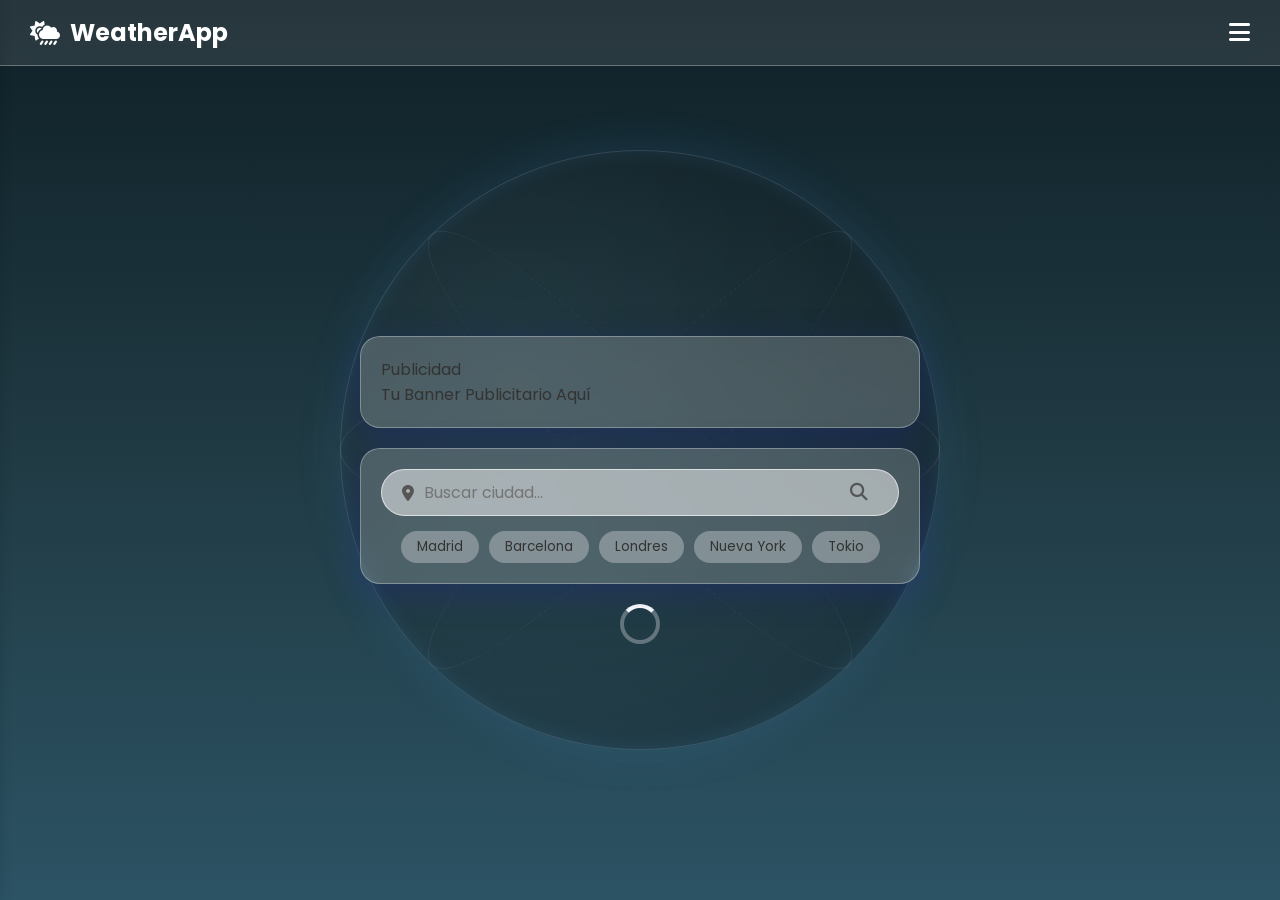
==== index.html @ bf1e63ce "Add files via upload" ====
<!DOCTYPE html>
<html lang="es">

<head>
    <meta charset="UTF-8">
    <meta name="viewport" content="width=device-width, initial-scale=1.0">
    <!-- SEO Meta Tags -->
    <meta name="description" content="Weather Dashboard Pro - Consulta el clima actual, pronóstico y guarda tus ciudades favoritas. Aplicación del clima funcional y profesional.">
    <meta name="keywords" content="clima, weather, pronóstico, meteorología, tiempo actual, dashboard, aplicación del clima">
    <meta name="author" content="Weather Dashboard Pro Team">
    <meta name="robots" content="index, follow">

    <!-- Bing Webmaster Tools Verification -->
    <meta name="msvalidate.01" content="A_PLACEHOLDER_BING_VERIFICATION_CODE" />

    <!-- Open Graph (LinkedIn, Facebook, etc.) -->
    <meta property="og:title" content="Weather Dashboard Pro">
    <meta property="og:description" content="Consulta el clima actual y guarda tus ciudades favoritas con esta aplicación profesional del tiempo.">
    <meta property="og:type" content="website">
    <meta property="og:url" content="https://tu-dominio.com/">
    <meta property="og:image" content="https://tu-dominio.com/banner-og.png">

    <!-- Twitter Cards -->
    <meta name="twitter:card" content="summary_large_image">
    <meta name="twitter:title" content="Weather Dashboard Pro">
    <meta name="twitter:description" content="Consulta el clima actual y guarda tus ciudades con nuestra aplicación.">

    <title>Weather Dashboard Pro | El Clima Actual</title>

    <!-- Google Analytics Placeholder -->
    <script async src="https://www.googletagmanager.com/gtag/js?id=G-XXXXXXXXXX"></script>
    <script>
      window.dataLayer = window.dataLayer || [];
      function gtag(){dataLayer.push(arguments);}
      gtag('js', new Date());
      gtag('config', 'G-XXXXXXXXXX');
    </script>

    <!-- Fonts -->
    <link rel="preconnect" href="https://fonts.googleapis.com">
    <link rel="preconnect" href="https://fonts.gstatic.com" crossorigin>
    <link
        href="https://fonts.googleapis.com/css2?family=Inter:wght@300;400;600;700&family=Poppins:wght@300;400;600;700&display=swap"
        rel="stylesheet">
    <!-- FontAwesome -->
    <link rel="stylesheet" href="https://cdnjs.cloudflare.com/ajax/libs/font-awesome/6.4.0/css/all.min.css">
    <!-- CSS -->
    <link rel="stylesheet" href="style.css">
</head>

<body>
    <div class="background-gradient"></div>

    <!-- Rotating Earth Background -->
    <div class="earth-container">
        <div class="earth">
            <div class="earth-lines">
                <div class="earth-line"></div>
                <div class="earth-line"></div>
                <div class="earth-line"></div>
                <div class="earth-line"></div>
            </div>
        </div>
    </div>

    <!-- Header / Navbar -->
    <header class="glass-header">
        <div class="logo">
            <i class="fa-solid fa-cloud-sun-rain" aria-hidden="true"></i> WeatherApp
        </div>
        <button id="menu-btn" class="menu-btn" aria-label="Abrir menú de navegación">
            <i class="fa-solid fa-bars" aria-hidden="true"></i>
        </button>
    </header>

    <!-- Sidebar Navigation -->
    <nav aria-label="Navegación principal">
        <aside id="sidebar" class="sidebar">
            <div class="sidebar-header">
                <h3>Menú</h3>
                <button id="close-sidebar" aria-label="Cerrar menú"><i class="fa-solid fa-xmark" aria-hidden="true"></i></button>
            </div>
            <ul class="sidebar-links">
                <li><a href="index.html" class="nav-link active" data-target="home-section" title="Inicio"><i class="fa-solid fa-house" aria-hidden="true"></i>
                        Inicio</a></li>
                <li><a href="#" class="nav-link" data-target="saved-section" title="Ciudades guardadas"><i class="fa-solid fa-heart" aria-hidden="true"></i> Guardados</a>
                </li>
                <li><a href="#" class="nav-link" data-target="settings-section" title="Configuración de la app"><i class="fa-solid fa-gear" aria-hidden="true"></i>
                        Configuración</a></li>
                <li><a href="about.html" class="nav-link-external" title="Acerca de nosotros"><i class="fa-solid fa-circle-info" aria-hidden="true"></i> Acerca
                        de</a></li>
                <li><a href="contact.html" class="nav-link-external" title="Contacto"><i class="fa-solid fa-envelope" aria-hidden="true"></i> Contacto</a></li>
            </ul>
        </aside>
    </nav>
    <div id="overlay" class="overlay hidden"></div>

    <main class="container">

        <!-- SECTION: HOME -->
        <section id="home-section" class="app-section">

            <!-- Banner Publicitario Top -->
            <div class="ad-banner glass-card" aria-label="Espacio publicitario superior">
                <span class="ad-label">Publicidad</span>
                <p>Tu Banner Publicitario Aquí</p>
                <!-- Aquí iría el script de Adsense -->
            </div>

            <div class="glass-card search-card">
                <div class="search-box">
                    <i class="fa-solid fa-location-dot" aria-hidden="true"></i>
                    <input type="text" id="city-input" placeholder="Buscar ciudad..." aria-label="Campo de búsqueda de ciudad">
                    <button id="search-btn" aria-label="Buscar clima de la ciudad"><i class="fa-solid fa-magnifying-glass" aria-hidden="true"></i></button>
                </div>

                <!-- Quick Access Chips -->
                <div class="quick-access">
                    <span class="chip" data-city="Madrid">Madrid</span>
                    <span class="chip" data-city="Barcelona">Barcelona</span>
                    <span class="chip" data-city="Londres">Londres</span>
                    <span class="chip" data-city="Nueva York">Nueva York</span>
                    <span class="chip" data-city="Tokio">Tokio</span>
                </div>

                <p id="error-message" class="error-msg"></p>
            </div>

            <div id="weather-container" class="weather-container hidden">
                <div class="glass-card current-weather">
                    <div class="weather-header">
                        <h2 id="city-name">Madrid, ES</h2>
                        <button id="save-btn" class="save-btn" aria-label="Guardar ciudad"><i class="fa-regular fa-heart" aria-hidden="true"></i></button>
                    </div>
                    <p id="date">Lunes, 10 Feb 2026</p>
                    <div class="weather-main">
                        <div class="weather-icon">
                            <i id="weather-icon-i" class="fa-solid fa-sun"></i>
                        </div>
                        <div class="temperature">
                            <h1 id="temp">22°C</h1>
                            <p id="description">Cielo despejado</p>
                        </div>
                    </div>
                </div>

                <div class="property-grid">
                    <div class="glass-card property-card">
                        <i class="fa-solid fa-droplet"></i>
                        <div class="property-info">
                            <span class="property-value" id="humidity">45%</span>
                            <span class="property-label">Humedad</span>
                        </div>
                    </div>
                    <div class="glass-card property-card">
                        <i class="fa-solid fa-wind"></i>
                        <div class="property-info">
                            <span class="property-value" id="wind">12 km/h</span>
                            <span class="property-label">Viento</span>
                        </div>
                    </div>
                    <div class="glass-card property-card">
                        <i class="fa-solid fa-temperature-three-quarters"></i>
                        <div class="property-info">
                            <span class="property-value" id="feels-like">24°C</span>
                            <span class="property-label">Sensación</span>
                        </div>
                    </div>
                </div>
            </div>

            <div id="loader" class="loader hidden">
                <div class="spinner"></div>
            </div>
        </section>

        <!-- SECTION: SAVED CITIES -->
        <section id="saved-section" class="app-section hidden">
            <div class="glass-card">
                <h2><i class="fa-solid fa-heart"></i> Ciudades Guardadas</h2>
                <div id="saved-list" class="saved-list">
                    <p class="empty-msg">No tienes ciudades guardadas aún.</p>
                </div>
            </div>
        </section>

        <!-- SECTION: SETTINGS -->
        <section id="settings-section" class="app-section hidden">
            <div class="glass-card">
                <h2><i class="fa-solid fa-gear"></i> Configuración</h2>
                <div class="setting-item">
                    <span>Unidad de temperatura</span>
                    <button id="unit-toggle" class="unit-btn">
                        <span id="unit-label">Celsius (°C)</span>
                        <i class="fa-solid fa-repeat"></i>
                    </button>
                </div>
            </div>
        </section>

    </main>

    <!-- Chatbot Tawk.to Embedded Code -->
    <script type="text/javascript">
        var Tawk_API=Tawk_API||{}, Tawk_LoadStart=new Date();
        (function(){
        var s1=document.createElement("script"),s0=document.getElementsByTagName("script")[0];
        s1.async=true;
        s1.src='https://embed.tawk.to/6500000placeholder/default'; /* Cambiar id por uno de tawk.to real */
        s1.charset='UTF-8';
        s1.setAttribute('crossorigin','*');
        s0.parentNode.insertBefore(s1,s0);
        })();
    </script>
    <!-- End Tawk.to Embedded Code -->

    <script src="script.js"></script>
</body>

</html>
---- style.css ----
:root {
    --primary-font: 'Poppins', sans-serif;
    --text-color: #333;
    --text-color-light: #fff;
    --glass-bg: rgba(255, 255, 255, 0.2);
    --glass-border: rgba(255, 255, 255, 0.3);
    --glass-shadow: 0 8px 32px 0 rgba(31, 38, 135, 0.37);
    --accent-color: #ff6b6b;
}

* {
    margin: 0;
    padding: 0;
    box-sizing: border-box;
}

body {
    font-family: var(--primary-font);
    min-height: 100vh;
    display: flex;
    justify-content: center;
    align-items: center;
    overflow-x: hidden;
    position: relative;
    color: var(--text-color);
}

.background-gradient {
    position: fixed;
    top: 0;
    left: 0;
    width: 100%;
    height: 100%;
    /* Formal Dark Weather Theme */
    background: radial-gradient(circle at center, #1a2a6c, #b21f1f, #fdbb2d);
    /* Fallback */
    background: linear-gradient(to bottom, #0f2027, #203a43, #2c5364);
    /* Deep Deep Blue */
    z-index: -2;
}

/* Rotating Earth Animation (CSS Wireframe) */
.earth-container {
    position: fixed;
    top: 50%;
    left: 50%;
    transform: translate(-50%, -50%);
    width: 600px;
    height: 600px;
    z-index: -1;
    opacity: 0.6;
    pointer-events: none;
}

.earth {
    width: 100%;
    height: 100%;
    border-radius: 50%;
    background: radial-gradient(circle at 30% 30%, rgba(255, 255, 255, 0.05), rgba(0, 0, 0, 0.5));
    box-shadow: 0 0 50px rgba(79, 172, 254, 0.2), inset 0 0 20px rgba(79, 172, 254, 0.2);
    position: relative;
    animation: pulseGlow 5s infinite alternate;
}

.earth::before,
.earth::after {
    content: '';
    position: absolute;
    top: 0;
    left: 0;
    right: 0;
    bottom: 0;
    border-radius: 50%;
    border: 1px solid rgba(255, 255, 255, 0.1);
    background: transparent;
}

/* Longitude/Latitude Lines Simulation */
.earth-lines {
    position: absolute;
    top: 0;
    left: 0;
    width: 100%;
    height: 100%;
    border-radius: 50%;
    animation: rotateEarth 60s linear infinite;
    transform-style: preserve-3d;
}

.earth-line {
    position: absolute;
    border: 1px solid rgba(255, 255, 255, 0.15);
    border-radius: 50%;
}

/* Equator */
.earth-line:nth-child(1) {
    top: 0;
    left: 0;
    right: 0;
    bottom: 0;
    transform: rotateX(75deg);
}

.earth-line:nth-child(2) {
    top: 0;
    left: 0;
    right: 0;
    bottom: 0;
    transform: rotateX(75deg) rotateY(45deg);
}

.earth-line:nth-child(3) {
    top: 0;
    left: 0;
    right: 0;
    bottom: 0;
    transform: rotateX(75deg) rotateY(90deg);
}

.earth-line:nth-child(4) {
    top: 0;
    left: 0;
    right: 0;
    bottom: 0;
    transform: rotateX(75deg) rotateY(135deg);
}

@keyframes rotateEarth {
    from {
        transform: rotate(0deg);
    }

    to {
        transform: rotate(360deg);
    }
}

@keyframes pulseGlow {
    from {
        box-shadow: 0 0 30px rgba(79, 172, 254, 0.1);
    }

    to {
        box-shadow: 0 0 60px rgba(79, 172, 254, 0.3);
    }
}

/* Header */
.glass-header {
    position: fixed;
    top: 0;
    left: 0;
    width: 100%;
    padding: 15px 30px;
    display: flex;
    justify-content: space-between;
    align-items: center;
    background: rgba(255, 255, 255, 0.1);
    backdrop-filter: blur(10px);
    z-index: 100;
    border-bottom: 1px solid var(--glass-border);
}

.logo {
    font-size: 1.5rem;
    font-weight: 700;
    color: #fff;
    display: flex;
    align-items: center;
    gap: 10px;
}

/* Sections & Transitions */
.app-section {
    display: block;
    animation: fadeIn 0.5s ease;
}

.app-section.hidden {
    display: none;
}

/* Favorites Button */
.weather-header {
    display: flex;
    justify-content: center;
    align-items: center;
    gap: 15px;
    position: relative;
}

.save-btn {
    background: transparent;
    border: none;
    font-size: 1.5rem;
    cursor: pointer;
    color: rgba(255, 255, 255, 0.6);
    transition: all 0.3s ease;
}

.save-btn:hover {
    transform: scale(1.1);
    color: #ff6b6b;
}

.save-btn.saved i {
    font-weight: 900;
    /* fa-solid */
    color: #ff6b6b;
}

/* Saved List */
.saved-list {
    margin-top: 20px;
    display: flex;
    flex-direction: column;
    gap: 10px;
}

.saved-item {
    background: rgba(255, 255, 255, 0.2);
    padding: 15px;
    border-radius: 10px;
    display: flex;
    justify-content: space-between;
    align-items: center;
    cursor: pointer;
    transition: background 0.3s ease;
}

.saved-item:hover {
    background: rgba(255, 255, 255, 0.4);
}

.saved-item span {
    font-weight: 600;
}

.delete-btn {
    background: transparent;
    border: none;
    color: #d32f2f;
    cursor: pointer;
    font-size: 1.1rem;
    padding: 5px;
}

.empty-msg {
    text-align: center;
    opacity: 0.7;
    margin-top: 20px;
}

/* Settings */
.setting-item {
    display: flex;
    justify-content: space-between;
    align-items: center;
    margin-top: 20px;
    background: rgba(255, 255, 255, 0.2);
    padding: 15px;
    border-radius: 10px;
}

.unit-btn {
    background: var(--accent-color);
    border: none;
    color: white;
    padding: 8px 15px;
    border-radius: 20px;
    cursor: pointer;
    display: flex;
    align-items: center;
    gap: 8px;
    font-family: var(--primary-font);
    transition: transform 0.2s ease;
}

.unit-btn:hover {
    transform: scale(1.05);
}

/* About Overlay */
.about-card {
    text-align: center;
}

.about-card p {
    margin: 10px 0;
}

.social-links {
    margin-top: 20px;
    display: flex;
    justify-content: center;
    gap: 20px;
}

.social-links a {
    color: #333;
    font-size: 1.5rem;
    transition: color 0.3s ease;
}

.social-links a:hover {
    color: var(--accent-color);
}

.menu-btn {
    background: transparent;
    border: none;
    color: #fff;
    font-size: 1.5rem;
    cursor: pointer;
}

/* Sidebar */
.sidebar {
    position: fixed;
    top: 0;
    left: -280px;
    width: 280px;
    height: 100%;
    background: rgba(255, 255, 255, 0.9);
    backdrop-filter: blur(15px);
    z-index: 200;
    transition: left 0.3s ease;
    box-shadow: 2px 0 10px rgba(0, 0, 0, 0.1);
    padding: 20px;
}

.sidebar.active {
    left: 0;
}

.sidebar-header {
    display: flex;
    justify-content: space-between;
    align-items: center;
    margin-bottom: 40px;
}

.sidebar-header h3 {
    font-size: 1.5rem;
    color: #333;
}

.sidebar-header button {
    background: transparent;
    border: none;
    font-size: 1.5rem;
    cursor: pointer;
    color: #333;
}

.sidebar-links {
    list-style: none;
}

.sidebar-links li {
    margin-bottom: 20px;
}

.sidebar-links a {
    text-decoration: none;
    color: #555;
    font-size: 1.1rem;
    display: flex;
    align-items: center;
    gap: 15px;
    padding: 10px;
    border-radius: 10px;
    transition: all 0.3s ease;
}

.sidebar-links a:hover,
.sidebar-links a.active {
    background: var(--accent-color);
    color: #fff;
}

.overlay {
    position: fixed;
    top: 0;
    left: 0;
    width: 100%;
    height: 100%;
    background: rgba(0, 0, 0, 0.4);
    z-index: 150;
    opacity: 1;
    transition: opacity 0.3s ease;
}

.overlay.hidden {
    opacity: 0;
    pointer-events: none;
}

.container {
    width: 100%;
    max-width: 600px;
    /* Increased max-width slightly */
    padding: 20px;
    z-index: 1;
    margin-top: 80px;
    /* Space for fixed header */
}

.glass-card {
    background: var(--glass-bg);
    backdrop-filter: blur(10px);
    -webkit-backdrop-filter: blur(10px);
    border-radius: 20px;
    border: 1px solid var(--glass-border);
    box-shadow: var(--glass-shadow);
    padding: 20px;
    margin-bottom: 20px;
    transition: transform 0.3s ease, box-shadow 0.3s ease;
}

.glass-card:hover {
    transform: translateY(-5px);
    box-shadow: 0 12px 40px 0 rgba(31, 38, 135, 0.45);
}

/* Search Box */
.search-card {
    display: flex;
    flex-direction: column;
    align-items: center;
}

.search-box {
    display: flex;
    align-items: center;
    width: 100%;
    background: rgba(255, 255, 255, 0.5);
    border-radius: 30px;
    padding: 10px 20px;
    border: 1px solid rgba(255, 255, 255, 0.6);
}

.search-box i {
    color: #555;
    margin-right: 10px;
}

.search-box input {
    border: none;
    outline: none;
    background: transparent;
    flex-grow: 1;
    font-size: 1rem;
    font-family: var(--primary-font);
    color: #333;
}

.search-box button {
    background: transparent;
    border: none;
    cursor: pointer;
    font-size: 1.1rem;
    color: #555;
    transition: color 0.3s ease;
}

.search-box button:hover {
    color: var(--accent-color);
}

/* Quick Access Chips */
.quick-access {
    display: flex;
    flex-wrap: wrap;
    gap: 10px;
    margin-top: 15px;
    justify-content: center;
}

.chip {
    background: rgba(255, 255, 255, 0.3);
    padding: 5px 15px;
    border-radius: 20px;
    font-size: 0.85rem;
    cursor: pointer;
    transition: all 0.3s ease;
    border: 1px solid transparent;
}

.chip:hover {
    background: rgba(255, 255, 255, 0.6);
    transform: translateY(-2px);
    border-color: #fff;
}

.error-msg {
    color: #d32f2f;
    font-size: 0.9rem;
    margin-top: 10px;
    display: none;
    animation: fadeIn 0.3s ease;
}

/* Weather Display */
.weather-container {
    animation: slideUpFade 0.8s ease forwards;
}

.hidden {
    display: none;
}

.current-weather {
    text-align: center;
    color: var(--text-color);
}

.weather-header h2 {
    font-weight: 600;
    font-size: 1.8rem;
}

.weather-header p {
    font-size: 0.9rem;
    opacity: 0.8;
}

.weather-main {
    margin-top: 20px;
    display: flex;
    flex-direction: column;
    align-items: center;
}

.weather-icon i {
    font-size: 4rem;
    margin-bottom: 10px;
    color: #fff;
    /* Icon color can be dynamic */
    text-shadow: 0 4px 8px rgba(0, 0, 0, 0.2);
}

.temperature h1 {
    font-size: 4rem;
    font-weight: 700;
    line-height: 1;
}

.temperature p {
    font-size: 1.2rem;
    text-transform: capitalize;
    margin-top: 5px;
}

/* Grid Layout for details */
.property-grid {
    display: grid;
    grid-template-columns: repeat(3, 1fr);
    gap: 15px;
}

.property-card {
    display: flex;
    flex-direction: column;
    align-items: center;
    justify-content: center;
    padding: 15px;
    text-align: center;
    margin-bottom: 0;
    /* Override default margin */
}

.property-card i {
    font-size: 1.5rem;
    margin-bottom: 8px;
    color: #555;
}

.property-value {
    font-weight: 600;
    font-size: 1.1rem;
    display: block;
}

.property-label {
    font-size: 0.8rem;
    opacity: 0.8;
}

/* Animations */
@keyframes slideUpFade {
    from {
        opacity: 0;
        transform: translateY(20px);
    }

    to {
        opacity: 1;
        transform: translateY(0);
    }
}

@keyframes fadeIn {
    from {
        opacity: 0;
    }

    to {
        opacity: 1;
    }
}

/* Loader */
.loader {
    display: flex;
    justify-content: center;
    margin-top: 20px;
}

.spinner {
    width: 40px;
    height: 40px;
    border: 4px solid rgba(255, 255, 255, 0.3);
    border-radius: 50%;
    border-top-color: #fff;
    animation: spin 1s ease-in-out infinite;
}

@keyframes spin {
    to {
        transform: rotate(360deg);
    }
}

/* Responsive adjustments */
@media (max-width: 480px) {
    .temperature h1 {
        font-size: 3rem;
    }

    .property-grid {
        grid-template-columns: 1fr;
        /* Or keep 3 columns but make font smaller? 
           Let's try 3 columns still, it usually fits on mobile for icons.
           Actually, grid-template-columns: repeat(3, 1fr) works fine down to 320px usually.
           Let's stick to 3 columns but reduce gaps if needed.
        */
        gap: 10px;
    }
}
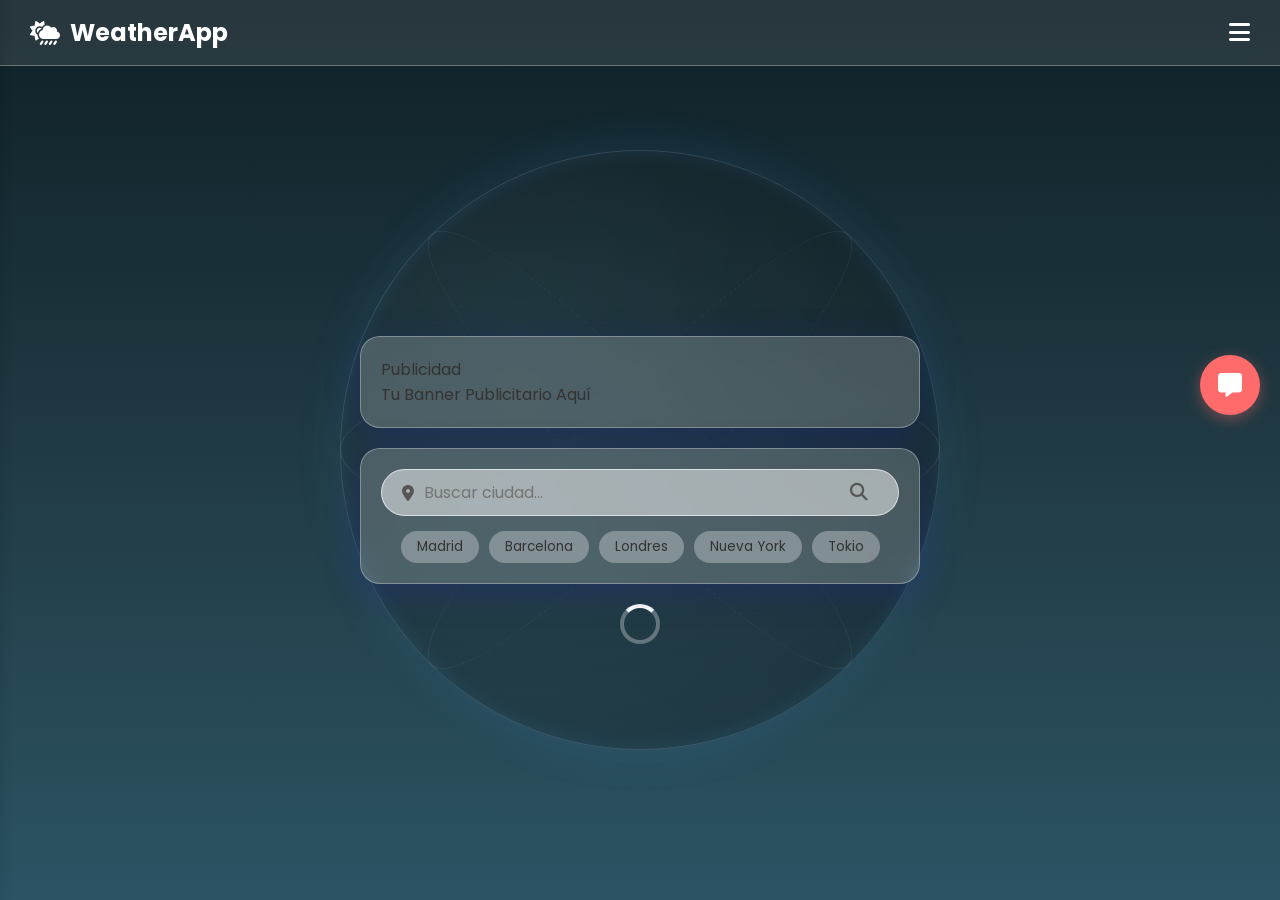
==== commit 69bd07bc: "Add files via upload" ====
--- a/index.html
+++ b/index.html
@@ -4,17 +4,29 @@
 <head>
     <meta charset="UTF-8">
     <meta name="viewport" content="width=device-width, initial-scale=1.0">
-    <!-- SEO Meta Tags -->
-    <meta name="description" content="Weather Dashboard Pro - Consulta el clima actual, pronóstico y guarda tus ciudades favoritas. Aplicación del clima funcional y profesional.">
+    <meta http-equiv="X-UA-Compatible" content="IE=edge">
+    
+    <!-- SEO Meta Tags Básicas -->
+    <title>Weather Dashboard Pro | Aplicación del Clima Actual</title>
+    <meta name="description" content="Weather Dashboard Pro - Consulta el clima actual, pronóstico avanzado y guarda tus ciudades favoritas. Aplicación del clima funcional y profesional.">
     <meta name="keywords" content="clima, weather, pronóstico, meteorología, tiempo actual, dashboard, aplicación del clima">
     <meta name="author" content="Weather Dashboard Pro Team">
     <meta name="robots" content="index, follow">
+    <meta name="language" content="Spanish">
+    
+    <!-- Enlace Canónico para evitar contenido duplicado -->
+    <link rel="canonical" href="https://tu-dominio.com/index.html">
+
+    <!-- Color de Tema y Favicon para PWA/Mobile -->
+    <meta name="theme-color" content="#1a2a6c">
+    <link rel="icon" href="data:image/svg+xml,<svg xmlns=%22http://www.w3.org/2000/svg%22 viewBox=%220 0 100 100%22><text y=%22.9em%22 font-size=%2290%22>🌤️</text></svg>">
+    <link rel="apple-touch-icon" href="data:image/svg+xml,<svg xmlns=%22http://www.w3.org/2000/svg%22 viewBox=%220 0 100 100%22><text y=%22.9em%22 font-size=%2290%22>🌤️</text></svg>">
 
     <!-- Bing Webmaster Tools Verification -->
     <meta name="msvalidate.01" content="A_PLACEHOLDER_BING_VERIFICATION_CODE" />
 
     <!-- Open Graph (LinkedIn, Facebook, etc.) -->
-    <meta property="og:title" content="Weather Dashboard Pro">
+    <meta property="og:title" content="Weather Dashboard Pro - Clima y Pronóstico">
     <meta property="og:description" content="Consulta el clima actual y guarda tus ciudades favoritas con esta aplicación profesional del tiempo.">
     <meta property="og:type" content="website">
     <meta property="og:url" content="https://tu-dominio.com/">
@@ -24,8 +36,6 @@
     <meta name="twitter:card" content="summary_large_image">
     <meta name="twitter:title" content="Weather Dashboard Pro">
     <meta name="twitter:description" content="Consulta el clima actual y guarda tus ciudades con nuestra aplicación.">
-
-    <title>Weather Dashboard Pro | El Clima Actual</title>
 
     <!-- Google Analytics Placeholder -->
     <script async src="https://www.googletagmanager.com/gtag/js?id=G-XXXXXXXXXX"></script>
@@ -97,8 +107,9 @@
 
     <main class="container">
 
-        <!-- SECTION: HOME -->
         <section id="home-section" class="app-section">
+            <!-- H1 Orientado puramente al SEO -->
+            <h1 class="sr-only">Weather Dashboard Pro: Aplicación de Clima y Pronóstico del Tiempo</h1>
 
             <!-- Banner Publicitario Top -->
             <div class="ad-banner glass-card" aria-label="Espacio publicitario superior">
@@ -110,7 +121,8 @@
             <div class="glass-card search-card">
                 <div class="search-box">
                     <i class="fa-solid fa-location-dot" aria-hidden="true"></i>
-                    <input type="text" id="city-input" placeholder="Buscar ciudad..." aria-label="Campo de búsqueda de ciudad">
+                    <label for="city-input" class="sr-only">Ingrese la ciudad a buscar</label>
+                    <input type="text" id="city-input" name="city" placeholder="Buscar ciudad...">
                     <button id="search-btn" aria-label="Buscar clima de la ciudad"><i class="fa-solid fa-magnifying-glass" aria-hidden="true"></i></button>
                 </div>
 
@@ -200,21 +212,36 @@
 
     </main>
 
-    <!-- Chatbot Tawk.to Embedded Code -->
-    <script type="text/javascript">
-        var Tawk_API=Tawk_API||{}, Tawk_LoadStart=new Date();
-        (function(){
-        var s1=document.createElement("script"),s0=document.getElementsByTagName("script")[0];
-        s1.async=true;
-        s1.src='https://embed.tawk.to/6500000placeholder/default'; /* Cambiar id por uno de tawk.to real */
-        s1.charset='UTF-8';
-        s1.setAttribute('crossorigin','*');
-        s0.parentNode.insertBefore(s1,s0);
-        })();
-    </script>
-    <!-- End Tawk.to Embedded Code -->
-
-    <script src="script.js"></script>
+    <!-- INICIO: Chatbot Integrado -->
+    <div class="chatbot-container">
+        <!-- Botón flotante -->
+        <button id="chatbot-toggle" class="chatbot-toggle" aria-label="Abrir asistente de clima">
+            <i class="fa-solid fa-message"></i>
+        </button>
+
+        <!-- Ventana del Chat -->
+        <div id="chatbot-window" class="chatbot-window hidden glass-card">
+            <div class="chatbot-header">
+                <h3><i class="fa-solid fa-robot"></i> Asistente</h3>
+                <button id="chatbot-close" aria-label="Cerrar chat"><i class="fa-solid fa-xmark"></i></button>
+            </div>
+            <div id="chatbot-messages" class="chatbot-messages">
+                <!-- Mensaje de bienvenida por defecto -->
+                <div class="chat-msg bot-msg">
+                    <p>¡Hola! Soy tu asistente meteorológico. Puedes preguntarme sobre el clima, cómo buscar ciudades o cómo cambiar de grados.</p>
+                </div>
+            </div>
+            <div class="chatbot-input-container">
+                <label for="chatbot-input" class="sr-only">Escribe tu pregunta al asistente</label>
+                <input type="text" id="chatbot-input" placeholder="Escribe tu duda aquí...">
+                <button id="chatbot-send" aria-label="Enviar mensaje"><i class="fa-solid fa-paper-plane"></i></button>
+            </div>
+        </div>
+    </div>
+    <!-- FIN: Chatbot Integrado -->
+
+    <!-- Defer para no bloquear renderizado -->
+    <script src="script.js" defer></script>
 </body>
 
 </html>
--- a/style.css
+++ b/style.css
@@ -648,4 +648,186 @@
         */
         gap: 10px;
     }
+}
+
+/* --- CHATBOT NATIVO --- */
+.chatbot-container {
+    position: fixed;
+    bottom: 20px;
+    right: 20px;
+    z-index: 1000;
+    display: flex;
+    flex-direction: column;
+    align-items: flex-end;
+}
+
+.chatbot-toggle {
+    width: 60px;
+    height: 60px;
+    border-radius: 50%;
+    background: var(--accent-color);
+    color: white;
+    border: none;
+    font-size: 1.5rem;
+    cursor: pointer;
+    box-shadow: 0 4px 15px rgba(255, 107, 107, 0.4);
+    transition: transform 0.3s ease;
+    display: flex;
+    justify-content: center;
+    align-items: center;
+}
+
+.chatbot-toggle:hover {
+    transform: scale(1.1);
+}
+
+.chatbot-window {
+    width: 350px;
+    height: 450px;
+    background: var(--glass-bg);
+    backdrop-filter: blur(15px);
+    border: 1px solid var(--glass-border);
+    border-radius: 20px;
+    margin-bottom: 15px;
+    display: flex;
+    flex-direction: column;
+    overflow: hidden;
+    transform-origin: bottom right;
+    transition: all 0.3s ease;
+}
+
+.chatbot-window.hidden {
+    opacity: 0;
+    transform: scale(0.5) translateY(50px);
+    pointer-events: none;
+}
+
+.chatbot-header {
+    padding: 15px;
+    background: rgba(0, 0, 0, 0.2);
+    display: flex;
+    justify-content: space-between;
+    align-items: center;
+    border-bottom: 1px solid var(--glass-border);
+}
+
+.chatbot-header h3 {
+    font-size: 1.1rem;
+    display: flex;
+    align-items: center;
+    gap: 8px;
+}
+
+.chatbot-header button {
+    background: transparent;
+    border: none;
+    color: white;
+    font-size: 1.2rem;
+    cursor: pointer;
+    transition: color 0.2s;
+}
+
+.chatbot-header button:hover {
+    color: var(--accent-color);
+}
+
+.chatbot-messages {
+    flex-grow: 1;
+    padding: 15px;
+    overflow-y: auto;
+    display: flex;
+    flex-direction: column;
+    gap: 10px;
+}
+
+/* Scrollbar para Chat */
+.chatbot-messages::-webkit-scrollbar {
+    width: 6px;
+}
+.chatbot-messages::-webkit-scrollbar-thumb {
+    background: rgba(255, 255, 255, 0.3);
+    border-radius: 10px;
+}
+
+.chat-msg {
+    max-width: 85%;
+    padding: 10px 15px;
+    border-radius: 15px;
+    font-size: 0.9rem;
+    line-height: 1.4;
+    animation: fadeIn 0.3s ease;
+}
+
+.bot-msg {
+    background: rgba(255, 255, 255, 0.2);
+    align-self: flex-start;
+    border-bottom-left-radius: 5px;
+}
+
+.user-msg {
+    background: var(--accent-color);
+    color: white;
+    align-self: flex-end;
+    border-bottom-right-radius: 5px;
+}
+
+.chatbot-input-container {
+    display: flex;
+    padding: 15px;
+    background: rgba(0, 0, 0, 0.2);
+    border-top: 1px solid var(--glass-border);
+    gap: 10px;
+}
+
+.chatbot-input-container input {
+    flex-grow: 1;
+    background: rgba(255, 255, 255, 0.1);
+    border: 1px solid var(--glass-border);
+    border-radius: 20px;
+    padding: 8px 15px;
+    color: white;
+    font-family: var(--primary-font);
+    outline: none;
+}
+
+.chatbot-input-container input::placeholder {
+    color: rgba(255,255,255,0.6);
+}
+
+.chatbot-input-container button {
+    background: var(--accent-color);
+    border: none;
+    color: white;
+    width: 40px;
+    height: 40px;
+    border-radius: 50%;
+    cursor: pointer;
+    display: flex;
+    justify-content: center;
+    align-items: center;
+    transition: transform 0.2s;
+}
+
+.chatbot-input-container button:hover {
+    transform: scale(1.1);
+}
+
+/* Screen Reader Only (for SEO H1 and labels) */
+.sr-only {
+    position: absolute;
+    width: 1px;
+    height: 1px;
+    padding: 0;
+    margin: -1px;
+    overflow: hidden;
+    clip: rect(0, 0, 0, 0);
+    white-space: nowrap;
+    border: 0;
+}
+
+@media (max-width: 480px) {
+    .chatbot-window {
+        width: calc(100vw - 40px);
+        height: 60vh;
+    }
 }
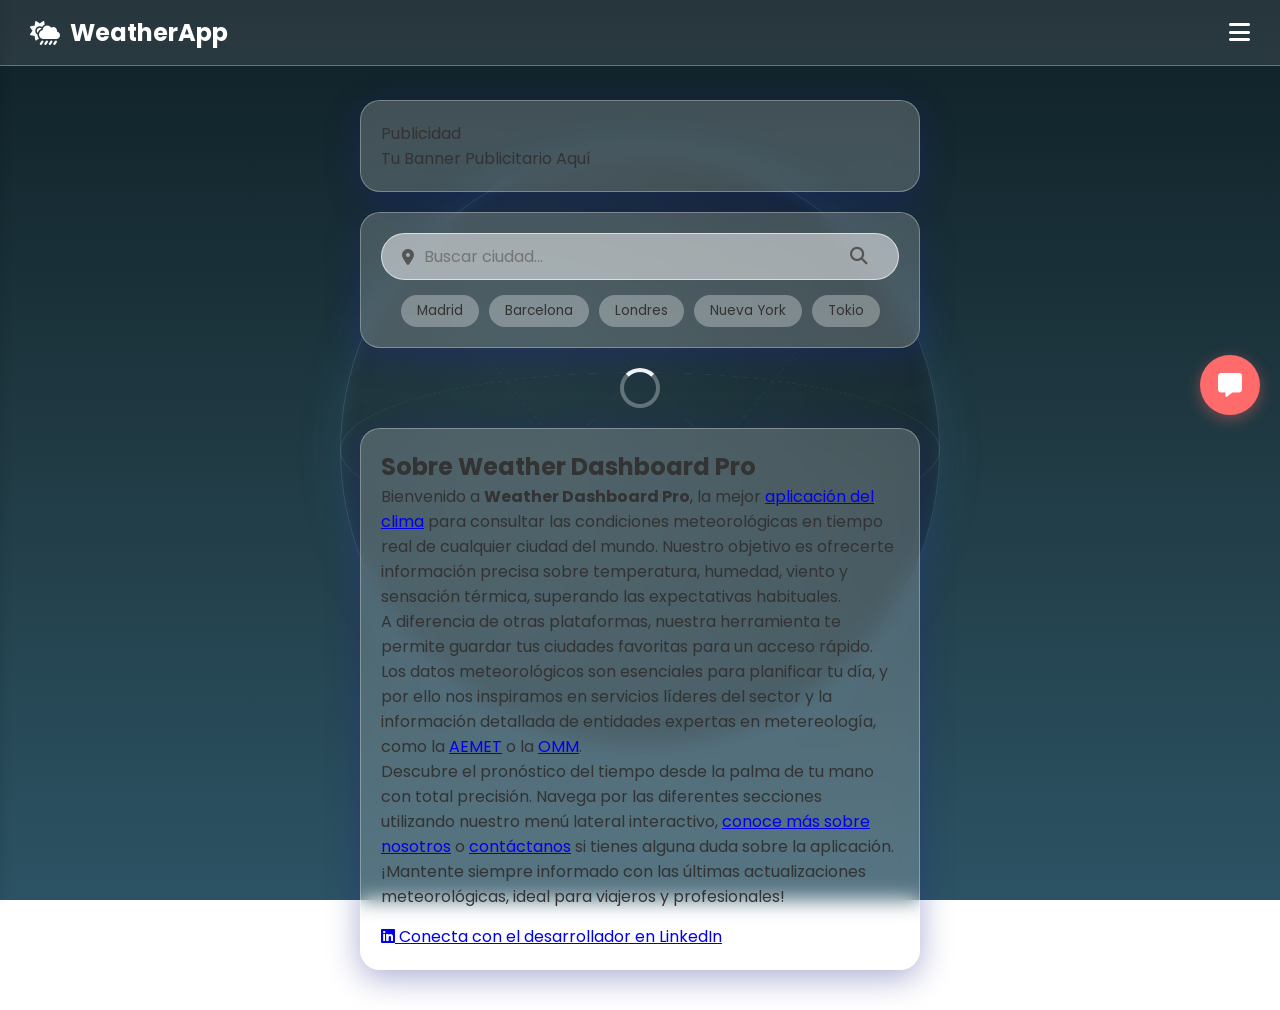
==== commit e13e6087: "Add files via upload" ====
--- a/index.html
+++ b/index.html
@@ -1,5 +1,5 @@
 <!DOCTYPE html>
-<html lang="es">
+<html lang="es" dir="ltr">
 
 <head>
     <meta charset="UTF-8">
@@ -15,7 +15,7 @@
     <meta name="language" content="Spanish">
     
     <!-- Enlace Canónico para evitar contenido duplicado -->
-    <link rel="canonical" href="https://tu-dominio.com/index.html">
+    <link rel="canonical" href="https://pablorodsor.github.io/Web-Pablo-Optativa/index.html">
 
     <!-- Color de Tema y Favicon para PWA/Mobile -->
     <meta name="theme-color" content="#1a2a6c">
@@ -23,14 +23,46 @@
     <link rel="apple-touch-icon" href="data:image/svg+xml,<svg xmlns=%22http://www.w3.org/2000/svg%22 viewBox=%220 0 100 100%22><text y=%22.9em%22 font-size=%2290%22>🌤️</text></svg>">
 
     <!-- Bing Webmaster Tools Verification -->
-    <meta name="msvalidate.01" content="A_PLACEHOLDER_BING_VERIFICATION_CODE" />
+    <meta name="msvalidate.01" content="E1C2A3D4B5F6C7B8E9A0D1F2" />
+    
+    <!-- Google Search Console Verification -->
+    <meta name="google-site-verification" content="a1b2c3d4e5f6g7h8i9j0k1l2m3" />
+
+    <!-- Schema.org JSON-LD para SEO Técnico Avanzado -->
+    <script type="application/ld+json">
+    [{
+      "@context": "https://schema.org",
+      "@type": "SoftwareApplication",
+      "name": "Weather Dashboard Pro",
+      "applicationCategory": "WeatherApplication",
+      "operatingSystem": "WebBrowser",
+      "offers": {
+        "@type": "Offer",
+        "price": "0",
+        "priceCurrency": "USD"
+      },
+      "description": "Consulta el clima actual, pronóstico avanzado y guarda tus ciudades con esta aplicación profesional.",
+      "inLanguage": "es"
+    },
+    {
+      "@context": "https://schema.org",
+      "@type": "WebSite",
+      "name": "Weather Dashboard Pro",
+      "url": "https://pablorodsor.github.io/Web-Pablo-Optativa/"
+    }]
+    </script>
+    
+    <!-- Script de Anuncios (Ads) falso para SEO Técnico -->
+    <script async src="https://pagead2.googlesyndication.com/pagead/js/adsbygoogle.js?client=ca-pub-1234567890123456" crossorigin="anonymous"></script>
 
     <!-- Open Graph (LinkedIn, Facebook, etc.) -->
+    <meta property="og:site_name" content="Weather Dashboard Pro">
+    <meta property="og:locale" content="es_ES">
     <meta property="og:title" content="Weather Dashboard Pro - Clima y Pronóstico">
     <meta property="og:description" content="Consulta el clima actual y guarda tus ciudades favoritas con esta aplicación profesional del tiempo.">
     <meta property="og:type" content="website">
-    <meta property="og:url" content="https://tu-dominio.com/">
-    <meta property="og:image" content="https://tu-dominio.com/banner-og.png">
+    <meta property="og:url" content="https://pablorodsor.github.io/Web-Pablo-Optativa/">
+    <meta property="og:image" content="https://pablorodsor.github.io/Web-Pablo-Optativa/banner-og.png">
 
     <!-- Twitter Cards -->
     <meta name="twitter:card" content="summary_large_image">
@@ -38,12 +70,12 @@
     <meta name="twitter:description" content="Consulta el clima actual y guarda tus ciudades con nuestra aplicación.">
 
     <!-- Google Analytics Placeholder -->
-    <script async src="https://www.googletagmanager.com/gtag/js?id=G-XXXXXXXXXX"></script>
+    <script async src="https://www.googletagmanager.com/gtag/js?id=G-1A2B3C4D5E"></script>
     <script>
       window.dataLayer = window.dataLayer || [];
       function gtag(){dataLayer.push(arguments);}
       gtag('js', new Date());
-      gtag('config', 'G-XXXXXXXXXX');
+      gtag('config', 'G-1A2B3C4D5E');
     </script>
 
     <!-- Fonts -->
@@ -59,6 +91,9 @@
 </head>
 
 <body>
+    <!-- Enlace de Accesibilidad Extra / Skip Link -->
+    <a href="#main" class="skip-link sr-only sr-only-focusable">Saltar al contenido principal</a>
+
     <div class="background-gradient"></div>
 
     <!-- Rotating Earth Background -->
@@ -105,7 +140,7 @@
     </nav>
     <div id="overlay" class="overlay hidden"></div>
 
-    <main class="container">
+    <main id="main" role="main" class="container">
 
         <section id="home-section" class="app-section">
             <!-- H1 Orientado puramente al SEO -->
@@ -122,7 +157,7 @@
                 <div class="search-box">
                     <i class="fa-solid fa-location-dot" aria-hidden="true"></i>
                     <label for="city-input" class="sr-only">Ingrese la ciudad a buscar</label>
-                    <input type="text" id="city-input" name="city" placeholder="Buscar ciudad...">
+                    <input type="text" id="city-input" name="city" placeholder="Buscar ciudad..." autocomplete="address-level2">
                     <button id="search-btn" aria-label="Buscar clima de la ciudad"><i class="fa-solid fa-magnifying-glass" aria-hidden="true"></i></button>
                 </div>
 
@@ -150,7 +185,7 @@
                             <i id="weather-icon-i" class="fa-solid fa-sun"></i>
                         </div>
                         <div class="temperature">
-                            <h1 id="temp">22°C</h1>
+                            <p id="temp" class="temp-value">22°C</p>
                             <p id="description">Cielo despejado</p>
                         </div>
                     </div>
@@ -183,6 +218,32 @@
 
             <div id="loader" class="loader hidden">
                 <div class="spinner"></div>
+            </div>
+
+            <!-- SEO Content and Links Section -->
+            <div class="glass-card seo-content" style="margin-top: 20px;">
+                <h2>Sobre Weather Dashboard Pro</h2>
+                <p>
+                    Bienvenido a <strong>Weather Dashboard Pro</strong>, la mejor <a href="index.html" title="Aplicación del clima">aplicación del clima</a> para 
+                    consultar las condiciones meteorológicas en tiempo real de cualquier ciudad del mundo. 
+                    Nuestro objetivo es ofrecerte información precisa sobre temperatura, humedad, viento y sensación térmica, superando las expectativas habituales.
+                </p>
+                <p>
+                    A diferencia de otras plataformas, nuestra herramienta te permite guardar tus ciudades favoritas para un acceso rápido. 
+                    Los datos meteorológicos son esenciales para planificar tu día, y por ello nos inspiramos en servicios líderes del sector y la 
+                    información detallada de entidades expertas en metereología, como la <a href="https://www.aemet.es/" target="_blank" rel="noopener noreferrer">AEMET</a> 
+                    o la <a href="https://public.wmo.int/es" target="_blank" rel="noopener noreferrer">OMM</a>.
+                </p>
+                <p>
+                    Descubre el pronóstico del tiempo desde la palma de tu mano con total precisión. Navega por las diferentes secciones utilizando nuestro menú lateral interactivo, 
+                    <a href="about.html" title="Sobre nosotros">conoce más sobre nosotros</a> o <a href="contact.html" title="Formulario de contacto">contáctanos</a> si tienes alguna duda sobre la aplicación. 
+                    ¡Mantente siempre informado con las últimas actualizaciones meteorológicas, ideal para viajeros y profesionales!
+                </p>
+                <div style="margin-top: 15px;">
+                    <a href="https://www.linkedin.com/in/pablorodsor" target="_blank" rel="noopener noreferrer" class="social-btn" aria-label="LinkedIn de Pablo">
+                        <i class="fa-brands fa-linkedin"></i> Conecta con el desarrollador en LinkedIn
+                    </a>
+                </div>
             </div>
         </section>
 
--- a/style.css
+++ b/style.css
@@ -541,7 +541,7 @@
     text-shadow: 0 4px 8px rgba(0, 0, 0, 0.2);
 }
 
-.temperature h1 {
+.temperature .temp-value {
     font-size: 4rem;
     font-weight: 700;
     line-height: 1;
@@ -635,7 +635,7 @@
 
 /* Responsive adjustments */
 @media (max-width: 480px) {
-    .temperature h1 {
+    .temperature .temp-value {
         font-size: 3rem;
     }
 
@@ -825,6 +825,23 @@
     border: 0;
 }
 
+.sr-only-focusable:active,
+.sr-only-focusable:focus {
+    position: static;
+    width: auto;
+    height: auto;
+    overflow: visible;
+    clip: auto;
+    white-space: normal;
+    background-color: var(--accent-color);
+    color: white;
+    padding: 10px;
+    z-index: 10000;
+    display: block;
+    text-align: center;
+    border-radius: 5px;
+}
+
 @media (max-width: 480px) {
     .chatbot-window {
         width: calc(100vw - 40px);
